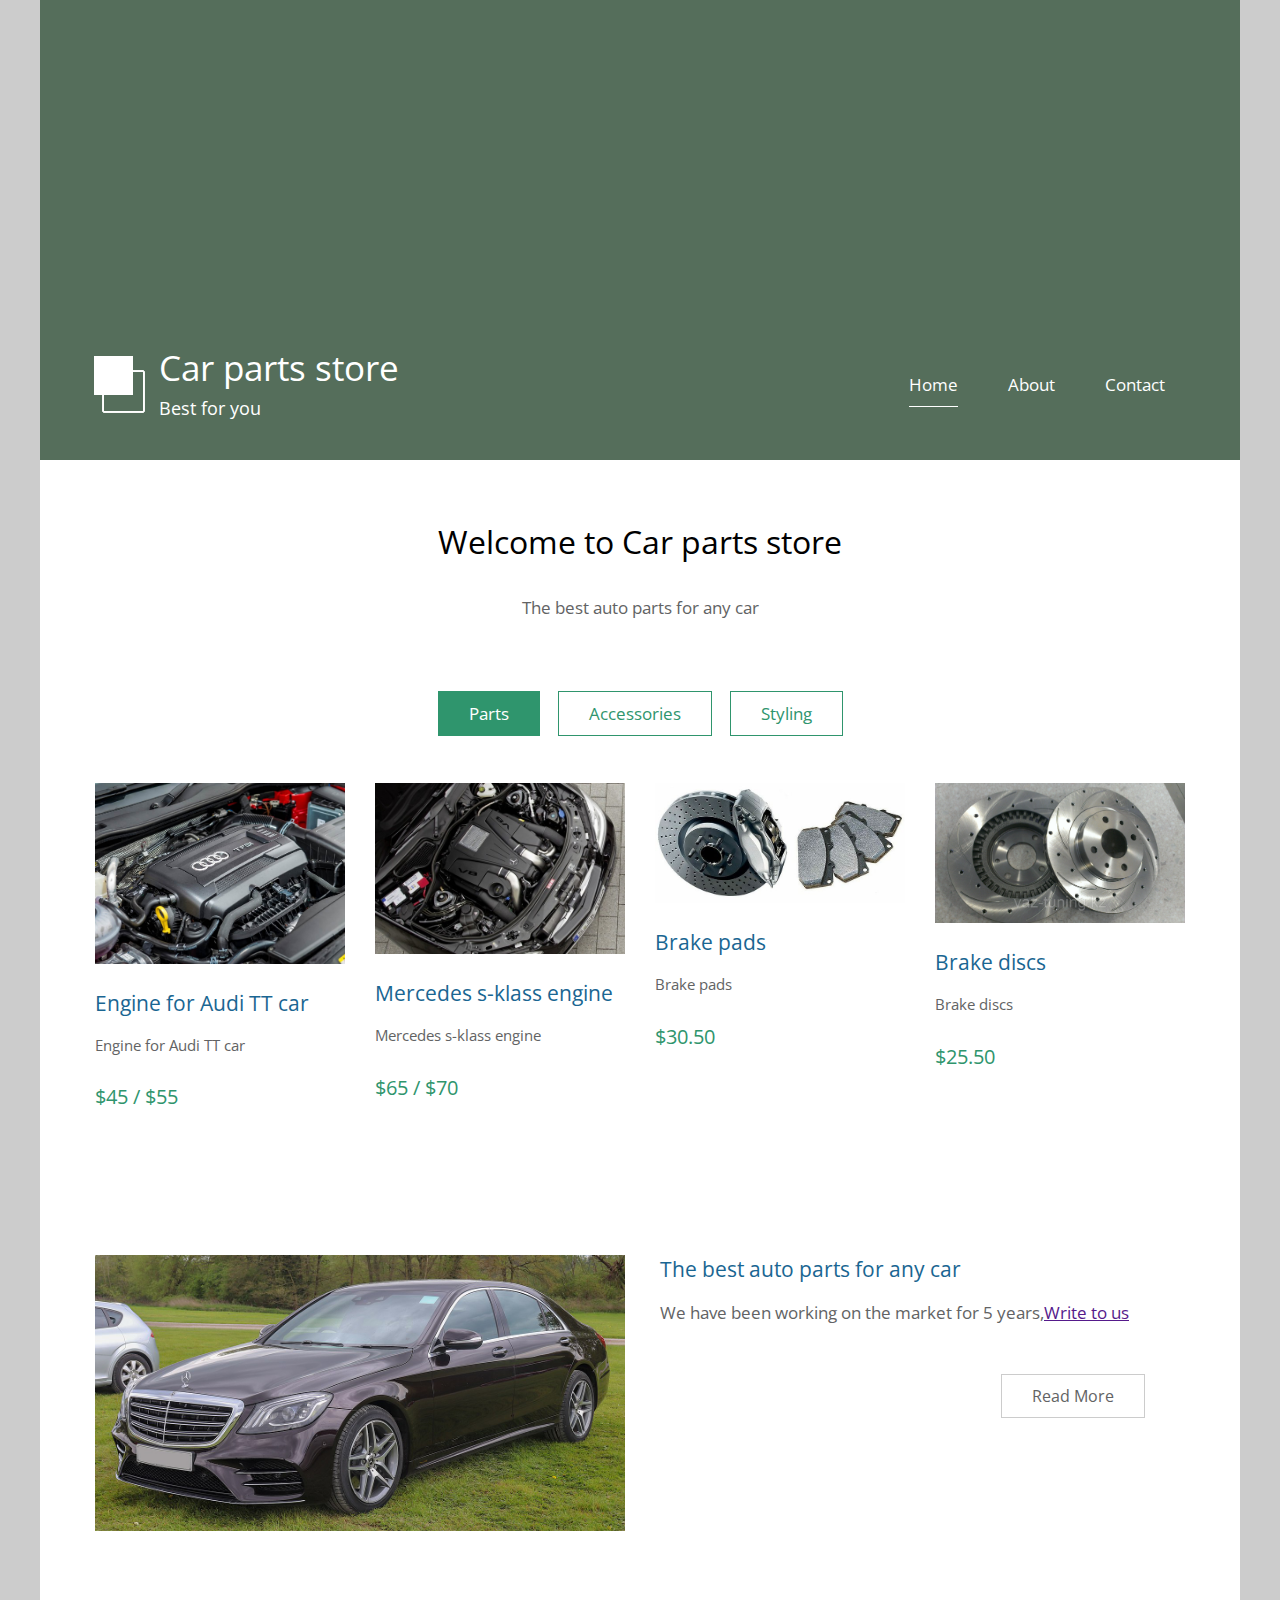
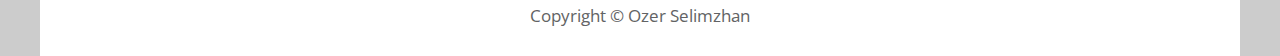
==== index.html @ b39d8fea "first commit" ====
<!DOCTYPE html>
<html>

<head>
	<meta charset="UTF-8" />
    <meta name="viewport" content="width=device-width, initial-scale=1.0" />
    <meta http-equiv="X-UA-Compatible" content="ie=edge" />
    <title>Car parts store</title>
    <link href="https://fonts.googleapis.com/css?family=Open+Sans:400" rel="stylesheet" />    
	<link href="css/style.css" rel="stylesheet" />
</head>

<body> 

	<div class="container">
	
		<div class="placeholder">
			<div class="parallax-window" data-parallax="scroll" data-image-src="img/simple-house-01.jpg">
				<div class="tm-header">
					<div class="row tm-header-inner">
						<div class="col-md-6 col-12">
							<img src="img/simple-house-logo.png" alt="Logo" class="tm-site-logo" /> 
							<div class="tm-site-text-box">
								<h1 class="tm-site-title">Car parts store</h1>
								<h6 class="tm-site-description">Best for you</h6>	
							</div>
						</div>
						<nav class="col-md-6 col-12 tm-nav">
							<ul class="tm-nav-ul">
								<li class="tm-nav-li"><a href="index.html" class="tm-nav-link active">Home</a></li>
								<li class="tm-nav-li"><a href="about.html" class="tm-nav-link">About</a></li>
								<li class="tm-nav-li"><a href="contact.html" class="tm-nav-link">Contact</a></li>
							</ul>
						</nav>	
					</div>
				</div>
			</div>
		</div>

		<main>
			<header class="row tm-welcome-section">
				<h2 class="col-12 text-center tm-section-title">Welcome to Car parts store</h2>
				<p class="col-12 text-center">The best auto parts for any car</p>
			</header>
			
			<div class="tm-paging-links">
				<nav>
					<ul>
						<li class="tm-paging-item"><a href="#" class="tm-paging-link active">Parts</a></li>
						<li class="tm-paging-item"><a href="#" class="tm-paging-link">Accessories</a></li>
						<li class="tm-paging-item"><a href="#" class="tm-paging-link">Styling</a></li>
					</ul>
				</nav>
			</div>

			
			<div class="row tm-gallery">
				
				<div id="tm-gallery-page-pizza" class="tm-gallery-page">
					<article class="col-lg-3 col-md-4 col-sm-6 col-12 tm-gallery-item">
						<figure>
							<img src="img/gallery/01.jpg" alt="Image" class="img-fluid tm-gallery-img" />
							<figcaption>
								<h4 class="tm-gallery-title">Engine for Audi TT car</h4>
								<p class="tm-gallery-description">Engine for Audi TT car</p>
								<p class="tm-gallery-price">$45 / $55</p>
							</figcaption>
						</figure>
					</article>
					<article class="col-lg-3 col-md-4 col-sm-6 col-12 tm-gallery-item">
						<figure>
							<img src="img/gallery/02.jpg" alt="Image" class="img-fluid tm-gallery-img" />
							<figcaption>
								<h4 class="tm-gallery-title">Mercedes s-klass engine </h4>
								<p class="tm-gallery-description">Mercedes s-klass engine</p>
								<p class="tm-gallery-price">$65 / $70</p>
							</figcaption>
						</figure>
					</article>
					<article class="col-lg-3 col-md-4 col-sm-6 col-12 tm-gallery-item">
						<figure>
							<img src="img/gallery/03.jpg" alt="Image" class="img-fluid tm-gallery-img" />
							<figcaption>
								<h4 class="tm-gallery-title">Brake pads</h4>
								<p class="tm-gallery-description">Brake pads</p>
								<p class="tm-gallery-price">$30.50</p>
							</figcaption>
						</figure>
					</article>
					<article class="col-lg-3 col-md-4 col-sm-6 col-12 tm-gallery-item">
						<figure>
							<img src="img/gallery/04.jpg" alt="Image" class="img-fluid tm-gallery-img" />
							<figcaption>
								<h4 class="tm-gallery-title">Brake discs</h4>
								<p class="tm-gallery-description">Brake discs</p>
								<p class="tm-gallery-price">$25.50</p>
							</figcaption>
						</figure>
					</article>
					

				</div> 
			</div>
			<div class="tm-section tm-container-inner">
				<div class="row">
					<div class="col-md-6">
						<figure class="tm-description-figure">
							<img src="img/img-01.jpg" alt="Image" class="img-fluid" />
						</figure>
					</div>
					<div class="col-md-6">
						<div class="tm-description-box"> 
							<h4 class="tm-gallery-title">The best auto parts for any car</h4>
							<p class="tm-mb-45">We have been working on the market for 5 years,<a rel="nofollow" href="">Write to us</a></p>
							<a href="about.html" class="tm-btn tm-btn-default tm-right">Read More</a>
						</div>
					</div>
				</div>
			</div>
		</main>

		<footer class="tm-footer text-center">
			<p>Copyright &copy; Ozer Selimzhan
            
            </p>
		</footer>
	</div>
	
</body>
</html>
---- css/style.css ----
ul, nav, body, h1, h2, h4, h6, p, figure {
  margin: 0;
  padding: 0;
}

a, button { transition: all 0.3s ease; }


html {
  box-sizing: border-box;
  -ms-overflow-style: scrollbar;
}

*,
*::before,
*::after {
  box-sizing: inherit;
}

.container {
  width: 100%;
  max-width: 1200px;
  margin-right: auto;
  margin-left: auto;
}

.tm-container-inner,
.tm-container-inner-2 {
  padding-left: 15px;
  padding-right: 15px;
}

.row {
  display: -ms-flexbox;
  display: flex;
  -ms-flex-wrap: wrap;
  flex-wrap: wrap;
  margin-left: -15px;
  margin-right: -15px;
}

.col-lg-3,
.col-lg-4,
.col-lg-6,
.col-md-4,
.col-md-6,
.col-sm-6, 
.col-12 {
  position: relative;
  width: 100%;
  padding-right: 15px;
  padding-left: 15px;
}

.col-12 {
  -ms-flex: 0 0 100%;
  flex: 0 0 100%;
  max-width: 100%;
}

@media (min-width: 576px) {
  .col-sm-6 {
    -ms-flex: 0 0 50%;
    flex: 0 0 50%;
    max-width: 50%;
  }
}

@media (min-width: 768px) {
  .col-md-4 {
    -ms-flex: 0 0 33.333333%;
    flex: 0 0 33.333333%;
    max-width: 33.333333%;
  }
  
  .col-md-6 {
    -ms-flex: 0 0 50%;
    flex: 0 0 50%;
    max-width: 50%;
  }
}

@media (min-width: 992px) {
  .col-lg-3 {
    -ms-flex: 0 0 25%;
    flex: 0 0 25%;
    max-width: 25%;
  }
  
  .col-lg-4 {
    -ms-flex: 0 0 33.333333%;
    flex: 0 0 33.333333%;
    max-width: 33.333333%;
  }
  
  .col-lg-6 {
    -ms-flex: 0 0 50%;
    flex: 0 0 50%;
    max-width: 50%;
  }
}

/*
  primary: #2D99CC
  success: #319966
  danger: #993332
*/

.tm-btn {
  display: inline-block;
  font-size: 1rem;
  width: auto;
  padding: 10px 30px;
  text-decoration: none;
  cursor: pointer;
  border: 0;
}

.tm-btn-default {
  border: 1px solid #ccc;
  background-color: transparent;
  color: #626364;
}

.tm-btn-default:hover,
.tm-btn-default:focus {
  color: white;
  background-color: #98999A;
}

.tm-btn-primary {
  background-color: #2D99CC;
  color: white;
}

.tm-btn-primary:hover,
.tm-btn-primary:focus {
  background-color: #1b6f96;
}

.tm-btn-success {
  background-color: #319966;
  color: white;
}

.tm-btn-success:hover,
.tm-btn-success:focus {
  background-color: #1d6e46;
}

.tm-btn-danger {
  background-color: #993332;
  color: white;
}

.tm-btn-danger:hover,
.tm-btn-danger:focus {
  background-color: #752423;
}

.tm-mb-45 {
  margin-bottom: 45px;
}

.tm-mb-p {
    margin-bottom: 20px;
}

.tm-text-success {
  color: #319966;
}

.text-center {
  text-align: center;
}

.hidden {
  display: none !important;
}

.img-fluid {
  max-width: 100%;
  height: auto;
}

body {
  font-family: 'Open Sans', Arial, sans-serif;
  font-size: 17px;
  background-color: #ccc;
  overflow-x: hidden;
}

.container {
  background-color: white;
}

p, address {
  color: #626364;
  line-height: 1.8;
}

/* Set width and height in JS */
.placeholder {
  width: 100%;
  min-height: 460px;
  background-color: #556E5B;
}

.placeholder-2 {
  width: 100%;
  min-height: 220px;
  background-color: #CFBEA5;
  position: relative;
  z-index: 998;
}

.parallax-window {
  min-height: 460px;
  background: transparent;
  position: relative;
}

.parallax-window-2 {
  min-height: 220px;
  width: 100%;
  margin-left: auto;
  margin-right: auto;
  background: transparent;
  position: relative;
}

.parallax-mirror {
  z-index: 999 !important;
}

.tm-header {
  position: absolute;
  bottom: 0;
  left: 0;
  width: 100%;
  color: white;
  z-index: 1000;
}

.tm-header-inner {
  padding: 40px 50px;
}

@media (max-width: 991px) {
  .tm-header-inner {
    padding: 30px 15px;
  }
}

.tm-site-logo {
  display: inline-block;
  margin-right: 5px;
}

.tm-site-text-box {
  display: inline-block;
}

.tm-site-title {
  font-size: 2.2rem;
  font-weight: 400;
  margin-bottom: 5px;
}

.tm-site-description {
  font-size: 1.1rem;
  font-weight: 400;
}

.tm-nav {
  text-align: right;
  margin-top: 30px;
}

.tm-nav-ul {
  display: flex;
  justify-content: flex-end;
}

.tm-nav-li {
  list-style: none;
  display: block;
  margin-bottom: 0;
  padding-right: 25px;
  padding-left: 25px;
}

@media (max-width: 991px) {
  .tm-nav-li {
    padding-right: 15px;
    padding-left: 15px;
  }
}

.tm-nav-link {
  color: white;
  text-decoration: none;
  padding-bottom: 10px;
}

.tm-nav-link.active,
.tm-nav-link:hover {
  border-bottom: 1px solid white;
}

.tm-welcome-section {
  margin: 60px auto;
  max-width: 655px;
}

.tm-section-title {
  font-size: 2rem;
  font-weight: 400;
  margin-bottom: 30px;
}

.tm-gallery {
  margin-bottom: 80px;
}

.tm-gallery-page {
  max-width: 280px;
  margin-left: auto;
  margin-right: auto;
  display: -ms-flexbox;
  display: flex;
  -ms-flex-wrap: wrap;
  flex-wrap: wrap;
}

.tm-gallery-description {
  font-size: 0.95rem;
}

.tm-section,
.tm-container-inner,
.tm-container-inner-2 {
  margin-left: auto;
  margin-right: auto;
}

/* Small devices (landscape phones, 576px and up) */
@media (min-width: 576px) {
  .tm-gallery-page {
    max-width: 560px;
  }
}

/* Medium devices (tablets, 768px and up) */
@media (min-width: 768px) {
  .tm-gallery-page,
  .tm-section,
  .tm-container-inner,
  .tm-container-inner-2 {
    max-width: 840px;
  }
}

/* Large devices (desktops, 992px and up) */
@media (min-width: 992px) {
  .tm-gallery-page,
  .tm-section {
    max-width: 1120px;
  }
  
  .tm-container-inner {
    max-width: 1120px;
  }
  
  .tm-container-inner-2 {
    max-width: 900px;
  }
}

.tm-gallery-item {
  max-width: 280px;
}

.tm-gallery-img {
  margin-bottom: 20px;
}

.tm-gallery-title {
  font-size: 1.3rem;
  font-weight: 400;
  color: #1A6692;
  margin-bottom: 15px;
}

.tm-gallery-description {
  margin-bottom: 20px;
}

.tm-gallery-price {
  font-size: 1.25rem;
  color: #2F956D;
  margin-bottom: 60px;
}

.tm-paging-links {
  text-align: center;
  margin-bottom: 40px;
}

.tm-paging-item {
  list-style: none;
  display: inline-block;
  border: 1px solid #2F956D;
  margin: 7px;
}

.tm-paging-link {
  padding: 10px 30px;
  display: flex;
  align-items: center;
  justify-content: center;
  text-decoration: none;
  color: #2F956D;
  background-color: transparent;
}

.tm-paging-link.active,
.tm-paging-link:hover {
  background-color: #2F956D;
  color: white;
}

.tm-description-figure {
  text-align: center;  
}

.tm-description-box {
  margin-left: auto;
  margin-right: auto;
}

.tm-description-box {
  padding-left: 0;
  padding-right: 0;
  display: flex;
  flex-direction: column;
  margin-top: 30px;
  max-width: 530px;
}

@media (min-width: 768px) {
  .tm-description-box {
    padding-left: 5px;
    padding-right: 40px;
    margin-top: 0;
  }
}

.tm-right {
  align-self: flex-end;
}

.tm-footer {
  padding: 25px 15px;
  margin-top: 40px;
}

.tm-footer a {
  color: #626364;
  text-decoration: none;
}

.tm-footer a:hover {
  color: #1A6692;
}

/* About */
.tm-persons {
  margin-bottom: 20px;
}

.tm-person {
  display: flex;
  flex-direction: column;
  align-items: center;
  justify-content: center;
  margin-bottom: 60px;
}

@media (min-width: 420px) {
  .tm-person {
    flex-direction: row;
  }
}

.tm-person-description {
  padding-left: 20px;
  padding-right: 20px;
}

.tm-person-name {
  font-size: 1.6rem;
  font-weight: 300;
  color: #09C;
  margin-bottom: 5px;
  margin-top: 15px;
}

@media (min-width: 420px) {
  .tm-person-name {
    margin-top: 0;
  }
}

.tm-person-title {
  color: #C39;
  margin-bottom: 20px;
}

.tm-person-about {
  margin-bottom: 20px;
}

.tm-social-link {
  color: #626364;
  display: inline-block;
  border-radius: 1px;
  background-color: transparent;
  font-size: 1.3rem;
  text-decoration: none;
  width: 40px;
  height: 40px;
  margin-right: 0;
  margin-bottom: 15px;
}

.tm-social-link:hover {
  color: white;
  background-color: #626364;
}

.tm-social-icon {
  display: flex;
  align-items: center;
  justify-content: center;
  width: 100%;
  height: 100%;
}

.tm-feature {
  text-align: center;
  padding: 45px 20px;
}

.tm-feature-icon {
  color: #9f9c9c;
  margin-bottom: 65px;
}

.tm-feature-description {
  margin-bottom: 35px;
  font-size: 1rem;
}

.tm-features {
  margin-top: 35px;
}

.tm-history {
  margin-top: 45px;
}

.tm-history-inner {
  display: flex;
  align-items: center;
  justify-content: center;
  flex-direction: column;
}

.tm-history-img {
  max-width: 100%;
}

@media (min-width: 768px) {
 .tm-history-img {
    max-width: 50%;
  }
  
  .tm-history-inner {
    flex-direction: row;
  }
}

.tm-history-title {
  font-size: 1.6rem;
  font-weight: 300;
  color: #1A6692;
  margin-bottom: 30px;
}

.tm-history-text {
  max-width: 480px;
  margin: 15px auto 0;
}

.tm-history-description {
  margin-bottom: 40px;
}

@media (min-width: 768px) {
 .tm-history-text {
    max-width: auto;
    margin: 0 auto 0 35px;
  } 
}

/* Contact Page */
.tm-contact-form {
  max-width: 100%;
}

@media (min-width: 768px) {
 .tm-contact-form {
    max-width: 310px;
  } 
}

.tm-d-flex {
  display: flex;
  flex-direction: column;
}

.tm-btn-right {
  align-self: flex-end;
}

.form-group {
  margin-bottom: 30px;
}

.form-control {
  display: block;
  width: 100%;
  padding: 0.375rem 0.75rem;
  font-size: 1.1rem;
  font-weight: 400;
  line-height: 1.5;
  color: #626364;
  background-color: #fff;
  background-clip: padding-box;
  border: 1px solid #ced4da;
  border-right: 0;
  border-top: 0;
  border-left: 0;
  border-radius: 0;
  transition: border-color 0.15s ease-in-out, box-shadow 0.15s ease-in-out;
}

.form-control::-ms-expand {
  background-color: transparent;
  border: 0;
}

.form-control:focus {
  color: #495057;
  background-color: #fff;
  border-color: #80bdff;
  outline: 0;
  box-shadow: 0 0 0 0.2rem rgba(0, 123, 255, 0.25);
}

.form-control::-webkit-input-placeholder {
  color: #6c757d;
  opacity: 1;
}

.form-control::-moz-placeholder {
  color: #6c757d;
  opacity: 1;
}

.form-control:-ms-input-placeholder {
  color: #6c757d;
  opacity: 1;
}

.form-control::-ms-input-placeholder {
  color: #6c757d;
  opacity: 1;
}

.form-control::placeholder {
  color: #6c757d;
  opacity: 1;
}

.tm-info-title {
  font-size: 1.6rem;
  font-weight: 300;
  margin-bottom: 30px;
}

address {
  font-style: normal;
  margin-bottom: 50px;
}

.tm-address-box {
  max-width: 100%;
}

@media (min-width: 768px) {
 .tm-address-box {
    max-width: 315px;
  } 
}

.tm-contact-icon {
  display: inline-block;
  margin-right: 25px;
  color: #319966;
}

.tm-contact-link {
  display: inline-block;
  color: #626364;
  margin-bottom: 25px;
  text-decoration: none;
}

.tm-contact-social {
  margin-top: 10px;
}

.tm-map {
  max-width: 900px;
  height: 450px;
  width: 100%;
  margin-left: auto;
  margin-right: auto;
}

.tm-map iframe {
  width: 100%;
  height: 100%;
}

.tm-contact-section {
  padding-bottom: 30px;
}

.tm-map-section {
  padding-top: 40px;
  padding-bottom: 40px;
}

.tm-info-section {
  padding-top: 30px;
}

.tm-faq {
  max-width: 650px;
  margin-left: auto;
  margin-right: auto;
}

.tm-accordion {
  padding-top: 40px;
}

/* https://www.w3schools.com/howto/howto_js_accordion.asp */
/* Style the buttons that are used to open and close the accordion panel */
.accordion {
  font-size: 1.2rem;
  font-family: 'Open Sans', Helevetica, Arial, sans-serif;
  color: #999;
  background-color: transparent;
  border: 1px solid #d0d0d0;
  margin-bottom: 17px;
  margin-top: 17px;
  cursor: pointer;
  padding: 10px 20px 6px;
  width: 100%;
  text-align: left;
  outline: none;
  transition: 0.4s;
}

/* Add a background color to the button if it is clicked on (add the .active class with JS), and when you move the mouse over it (hover) */
.accordion.active, .accordion:hover {
  color: #09C;
}

@keyframes changeIcon {
  0% {
    content: '\f0d9';
  }
  50% {
    color: white;
  }
  100% {
    content: "\f0d7";
  }
}

@keyframes changeIconBack {
  0% {
    content: '\f0d7';
  }
  50% {
    color: white;
  }
  100% {
    content: "\f0d9";
  }
}

.accordion:after {
  font-family: 'Font Awesome 5 Free';
  font-weight: 900;
  animation: changeIconBack 0.3s linear;
  content: '\f0d9';
  font-size: 2rem;
  color: #999;
  float: right;
  margin-left: 5px;
}

.accordion.active:after {
  animation: changeIcon 0.3s linear;
  content: '\f0d7';
}

/* Style the accordion panel. Note: hidden by default */
.panel {
  background-color: white;
  max-height: 0;
  overflow: hidden;
  transition: max-height 0.2s ease-out;
}

.panel p {
  padding: 5px 20px 30px;
}
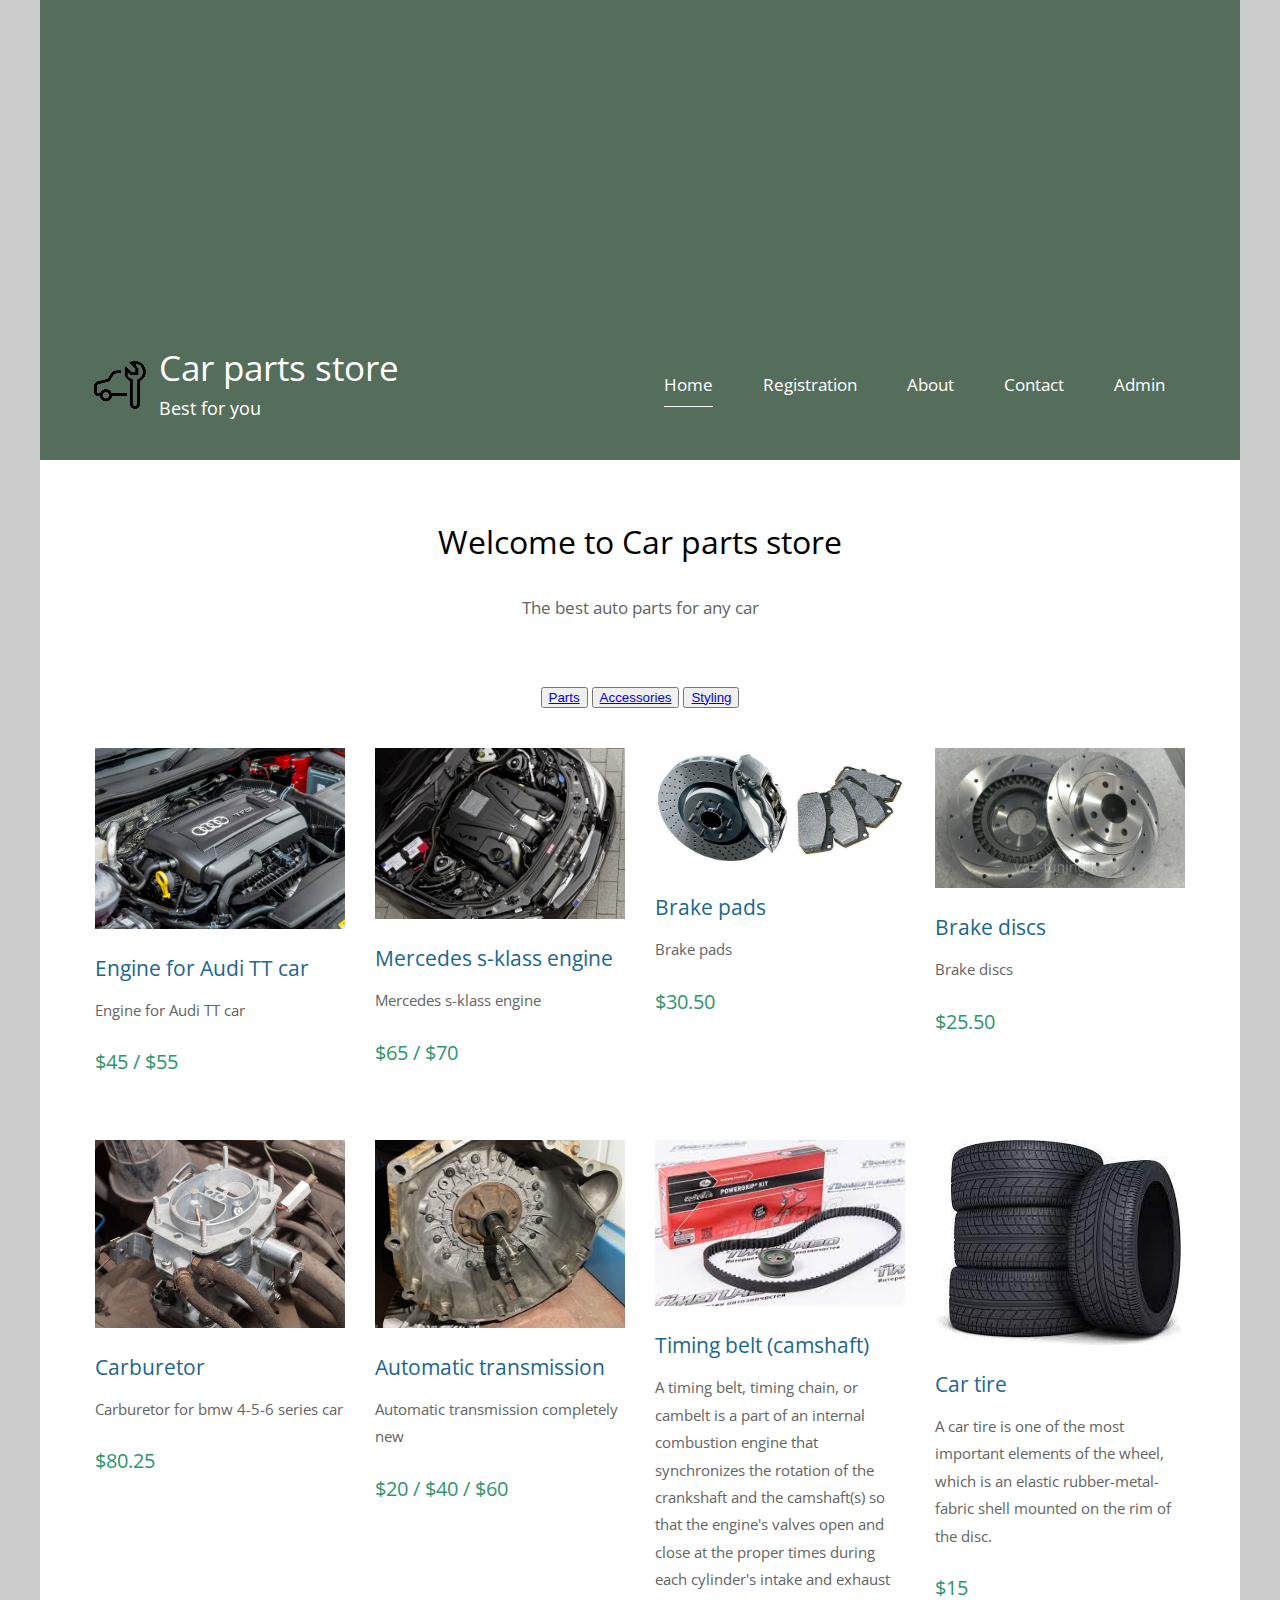
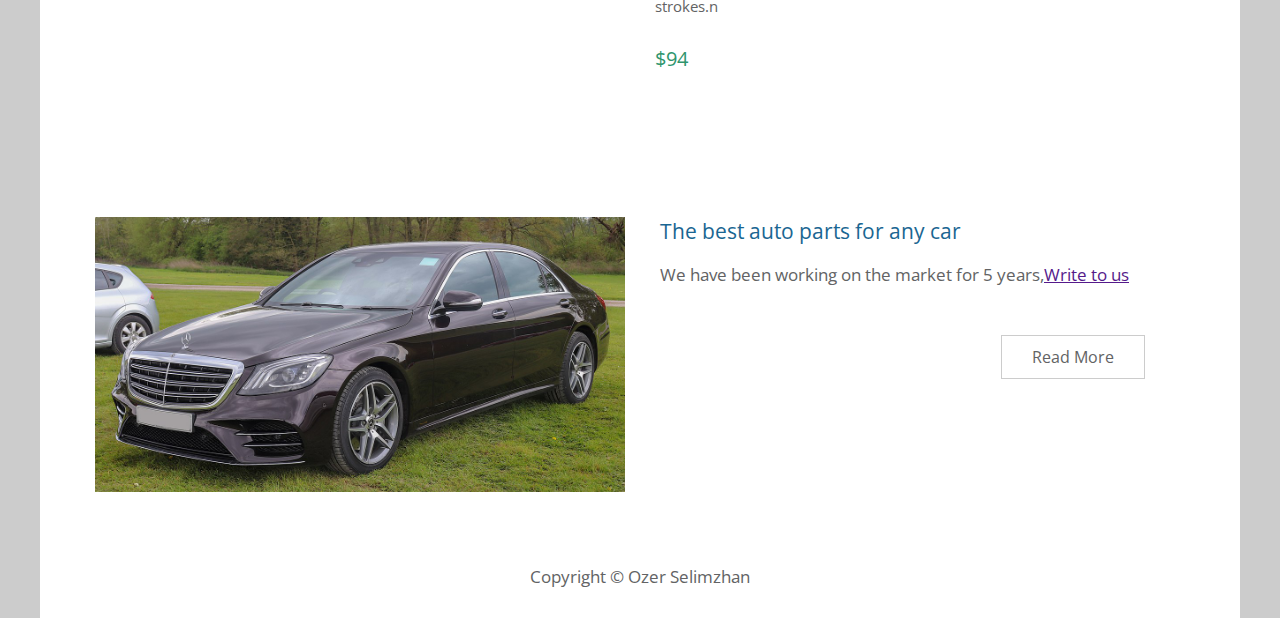
==== commit 95b2f685: "Add files via upload" ====
--- a/index.html
+++ b/index.html
@@ -1,130 +1,191 @@
-<!DOCTYPE html>
-<html>
-
-<head>
-	<meta charset="UTF-8" />
-    <meta name="viewport" content="width=device-width, initial-scale=1.0" />
-    <meta http-equiv="X-UA-Compatible" content="ie=edge" />
-    <title>Car parts store</title>
-    <link href="https://fonts.googleapis.com/css?family=Open+Sans:400" rel="stylesheet" />    
-	<link href="css/style.css" rel="stylesheet" />
-</head>
-
-<body> 
-
-	<div class="container">
-	
-		<div class="placeholder">
-			<div class="parallax-window" data-parallax="scroll" data-image-src="img/simple-house-01.jpg">
-				<div class="tm-header">
-					<div class="row tm-header-inner">
-						<div class="col-md-6 col-12">
-							<img src="img/simple-house-logo.png" alt="Logo" class="tm-site-logo" /> 
-							<div class="tm-site-text-box">
-								<h1 class="tm-site-title">Car parts store</h1>
-								<h6 class="tm-site-description">Best for you</h6>	
-							</div>
-						</div>
-						<nav class="col-md-6 col-12 tm-nav">
-							<ul class="tm-nav-ul">
-								<li class="tm-nav-li"><a href="index.html" class="tm-nav-link active">Home</a></li>
-								<li class="tm-nav-li"><a href="about.html" class="tm-nav-link">About</a></li>
-								<li class="tm-nav-li"><a href="contact.html" class="tm-nav-link">Contact</a></li>
-							</ul>
-						</nav>	
-					</div>
-				</div>
-			</div>
-		</div>
-
-		<main>
-			<header class="row tm-welcome-section">
-				<h2 class="col-12 text-center tm-section-title">Welcome to Car parts store</h2>
-				<p class="col-12 text-center">The best auto parts for any car</p>
-			</header>
-			
-			<div class="tm-paging-links">
-				<nav>
-					<ul>
-						<li class="tm-paging-item"><a href="#" class="tm-paging-link active">Parts</a></li>
-						<li class="tm-paging-item"><a href="#" class="tm-paging-link">Accessories</a></li>
-						<li class="tm-paging-item"><a href="#" class="tm-paging-link">Styling</a></li>
-					</ul>
-				</nav>
-			</div>
-
-			
-			<div class="row tm-gallery">
-				
-				<div id="tm-gallery-page-pizza" class="tm-gallery-page">
-					<article class="col-lg-3 col-md-4 col-sm-6 col-12 tm-gallery-item">
-						<figure>
-							<img src="img/gallery/01.jpg" alt="Image" class="img-fluid tm-gallery-img" />
-							<figcaption>
-								<h4 class="tm-gallery-title">Engine for Audi TT car</h4>
-								<p class="tm-gallery-description">Engine for Audi TT car</p>
-								<p class="tm-gallery-price">$45 / $55</p>
-							</figcaption>
-						</figure>
-					</article>
-					<article class="col-lg-3 col-md-4 col-sm-6 col-12 tm-gallery-item">
-						<figure>
-							<img src="img/gallery/02.jpg" alt="Image" class="img-fluid tm-gallery-img" />
-							<figcaption>
-								<h4 class="tm-gallery-title">Mercedes s-klass engine </h4>
-								<p class="tm-gallery-description">Mercedes s-klass engine</p>
-								<p class="tm-gallery-price">$65 / $70</p>
-							</figcaption>
-						</figure>
-					</article>
-					<article class="col-lg-3 col-md-4 col-sm-6 col-12 tm-gallery-item">
-						<figure>
-							<img src="img/gallery/03.jpg" alt="Image" class="img-fluid tm-gallery-img" />
-							<figcaption>
-								<h4 class="tm-gallery-title">Brake pads</h4>
-								<p class="tm-gallery-description">Brake pads</p>
-								<p class="tm-gallery-price">$30.50</p>
-							</figcaption>
-						</figure>
-					</article>
-					<article class="col-lg-3 col-md-4 col-sm-6 col-12 tm-gallery-item">
-						<figure>
-							<img src="img/gallery/04.jpg" alt="Image" class="img-fluid tm-gallery-img" />
-							<figcaption>
-								<h4 class="tm-gallery-title">Brake discs</h4>
-								<p class="tm-gallery-description">Brake discs</p>
-								<p class="tm-gallery-price">$25.50</p>
-							</figcaption>
-						</figure>
-					</article>
-					
-
-				</div> 
-			</div>
-			<div class="tm-section tm-container-inner">
-				<div class="row">
-					<div class="col-md-6">
-						<figure class="tm-description-figure">
-							<img src="img/img-01.jpg" alt="Image" class="img-fluid" />
-						</figure>
-					</div>
-					<div class="col-md-6">
-						<div class="tm-description-box"> 
-							<h4 class="tm-gallery-title">The best auto parts for any car</h4>
-							<p class="tm-mb-45">We have been working on the market for 5 years,<a rel="nofollow" href="">Write to us</a></p>
-							<a href="about.html" class="tm-btn tm-btn-default tm-right">Read More</a>
-						</div>
-					</div>
-				</div>
-			</div>
-		</main>
-
-		<footer class="tm-footer text-center">
-			<p>Copyright &copy; Ozer Selimzhan
-            
-            </p>
-		</footer>
-	</div>
-	
-</body>
+<!DOCTYPE html>
+<html>
+
+<head>
+	<meta charset="UTF-8" />
+    <meta name="viewport" content="width=device-width, initial-scale=1.0" />
+    <meta http-equiv="X-UA-Compatible" content="ie=edge" />
+    <title>Car parts store</title>
+    <link href="https://fonts.googleapis.com/css?family=Open+Sans:400" rel="stylesheet" />
+
+	<link href="css/style.css" rel="stylesheet" />
+
+</head>
+
+<body> 
+
+	<div class="container">
+	
+		<div class="placeholder">
+			<div class="parallax-window" data-parallax="scroll" data-image-src="img/simple-house-01.jpg">
+				<div class="tm-header">
+					<div class="row tm-header-inner">
+						<div class="col-md-6 col-12">
+							<img src="img/simple-house-logo.png" alt="Logo" class="tm-site-logo" /> 
+							<div class="tm-site-text-box">
+								<h1 class="tm-site-title">Car parts store</h1>
+								<h6 class="tm-site-description">Best for you</h6>	
+							</div>
+						</div>
+						<nav class="col-md-6 col-12 tm-nav">
+							<ul class="tm-nav-ul">
+								<li class="tm-nav-li"><a href="index.html" class="tm-nav-link active">Home</a></li>
+								<li class="tm-nav-li"><a href="reg.html" class="tm-nav-link">Registration</a></li>
+								<li class="tm-nav-li"><a href="about.html" class="tm-nav-link">About</a></li>
+								<li class="tm-nav-li"><a href="contact.html" class="tm-nav-link">Contact</a></li>
+								<li class="tm-nav-li"><a href="admin.html" class="tm-nav-link">Admin</a></li>
+							</ul>
+						</nav>	
+					</div>
+				</div>
+			</div>
+		</div>
+
+
+		<main>
+			<header class="row tm-welcome-section">
+				<h2 class="col-12 text-center tm-section-title">Welcome to Car parts store</h2>
+				<p class="col-12 text-center">The best auto parts for any car</p>
+			</header>
+			
+			<div class="tm-paging-links">
+				<nav>
+					<ul>
+						<button class="custom-btn btn-1"><a href="index.html" class="">Parts</a></button>
+						<button class="custom-btn btn-1"><a href="index2.html" class="">Accessories</a></button>
+						<button class="custom-btn btn-1"><a href="index3.html" class="">Styling</a></button>
+						
+					</ul>
+				</nav>
+			</div>
+
+			
+			<div class="row tm-gallery">
+				
+				<div id="tm-gallery-page-pizza" class="tm-gallery-page">
+					<article class="col-lg-3 col-md-4 col-sm-6 col-12 tm-gallery-item">
+						<figure>
+							<img src="img/gallery/01.jpg" alt="Image" class="img-fluid tm-gallery-img" />
+							<figcaption>
+								<h4 class="tm-gallery-title">Engine for Audi TT car</h4>
+								<p class="tm-gallery-description">Engine for Audi TT car</p>
+								<p class="tm-gallery-price">$45 / $55</p>
+							</figcaption>
+						</figure>
+					</article>
+					<article class="col-lg-3 col-md-4 col-sm-6 col-12 tm-gallery-item">
+						<figure>
+							<img src="img/gallery/02.jpg" alt="Image" class="img-fluid tm-gallery-img" />
+							<figcaption>
+								<h4 class="tm-gallery-title">Mercedes s-klass engine </h4>
+								<p class="tm-gallery-description">Mercedes s-klass engine</p>
+								<p class="tm-gallery-price">$65 / $70</p>
+							</figcaption>
+						</figure>
+					</article>
+					<article class="col-lg-3 col-md-4 col-sm-6 col-12 tm-gallery-item">
+						<figure>
+							<img src="img/gallery/03.jpg" alt="Image" class="img-fluid tm-gallery-img" />
+							<figcaption>
+								<h4 class="tm-gallery-title">Brake pads</h4>
+								<p class="tm-gallery-description">Brake pads</p>
+								<p class="tm-gallery-price">$30.50</p>
+							</figcaption>
+						</figure>
+					</article>
+					<article class="col-lg-3 col-md-4 col-sm-6 col-12 tm-gallery-item">
+						<figure>
+							<img src="img/gallery/04.jpg" alt="Image" class="img-fluid tm-gallery-img" />
+							<figcaption>
+								<h4 class="tm-gallery-title">Brake discs</h4>
+								<p class="tm-gallery-description">Brake discs</p>
+								<p class="tm-gallery-price">$25.50</p>
+							</figcaption>
+						</figure>
+					</article>
+					<article class="col-lg-3 col-md-4 col-sm-6 col-12 tm-gallery-item">
+						<figure>
+							<img src="img/gallery/depositphotos-99288696-xl-2015.jpg" alt="Image" class="img-fluid tm-gallery-img" />
+							<figcaption>
+								<h4 class="tm-gallery-title">Carburetor</h4>
+								<p class="tm-gallery-description">Carburetor for bmw 4-5-6 series car</p>
+								<p class="tm-gallery-price">$80.25</p>
+							</figcaption>
+						</figure>
+					</article>
+					<article class="col-lg-3 col-md-4 col-sm-6 col-12 tm-gallery-item">
+						<figure>
+							<img src="img/gallery/image.jfif" alt="Image" class="img-fluid tm-gallery-img" />
+							<figcaption>
+								<h4 class="tm-gallery-title">Automatic transmission</h4>
+								<p class="tm-gallery-description">Automatic transmission completely new</p>
+								<p class="tm-gallery-price">$20 / $40 / $60</p>
+							</figcaption>
+						</figure>
+					</article>
+					<article class="col-lg-3 col-md-4 col-sm-6 col-12 tm-gallery-item">
+						<figure>
+							<img src="img/gallery/загружено.jfif" alt="Image" class="img-fluid tm-gallery-img" />
+							<figcaption>
+								<h4 class="tm-gallery-title">Timing belt (camshaft)</h4>
+								<p class="tm-gallery-description">A timing belt, timing chain, or cambelt is a part of an internal combustion engine that synchronizes the rotation of the crankshaft and the camshaft(s) so that the engine's valves open and close at the proper times during each cylinder's intake and exhaust strokes.n</p>
+								<p class="tm-gallery-price">$94</p>
+							</figcaption>
+						</figure>
+					</article>
+					<article class="col-lg-3 col-md-4 col-sm-6 col-12 tm-gallery-item">
+						<figure>
+							<img src="img/gallery/загружено (1).jfif" alt="Image" class="img-fluid tm-gallery-img" />
+							<figcaption>
+								<h4 class="tm-gallery-title">Car tire</h4>
+								<p class="tm-gallery-description">A car tire is one of the most important elements of the wheel, which is an elastic rubber-metal-fabric shell mounted on the rim of the disc.</p>
+								<p class="tm-gallery-price">$15</p>
+							</figcaption>
+						</figure>
+					</article>
+					
+
+				</div> 
+			</div>
+			<div class="tm-section tm-container-inner">
+				<div class="row">
+					<div class="col-md-6">
+						<figure class="tm-description-figure">
+							<img src="img/img-01.jpg" alt="Image" class="img-fluid" />
+						</figure>
+					</div>
+					<div class="col-md-6">
+						<div class="tm-description-box"> 
+							<h4 class="tm-gallery-title">The best auto parts for any car</h4>
+							<p class="tm-mb-45">We have been working on the market for 5 years,<a rel="nofollow" href="">Write to us</a></p>
+							<a href="about.html" class="tm-btn tm-btn-default tm-right">Read More</a>
+						</div>
+					</div>
+				</div>
+			</div>
+		</main>
+
+		<footer class="tm-footer text-center">
+			<p>Copyright &copy; Ozer Selimzhan
+            
+            </p>
+		</footer>
+	</div>
+	<script src="js/jquery.min.js"></script>
+	<script src="js/parallax.min.js"></script>
+	<script>
+		$(document).ready(function(){
+			// Handle click on paging links
+			$('.tm-paging-link').click(function(e){
+				e.preventDefault();
+				
+				var page = $(this).text().toLowerCase();
+				$('.tm-gallery-page').addClass('hidden');
+				$('#tm-gallery-page-' + page).removeClass('hidden');
+				$('.tm-paging-link').removeClass('active');
+				$(this).addClass("active");
+			});
+		});
+	</script>
+</body>
 </html>